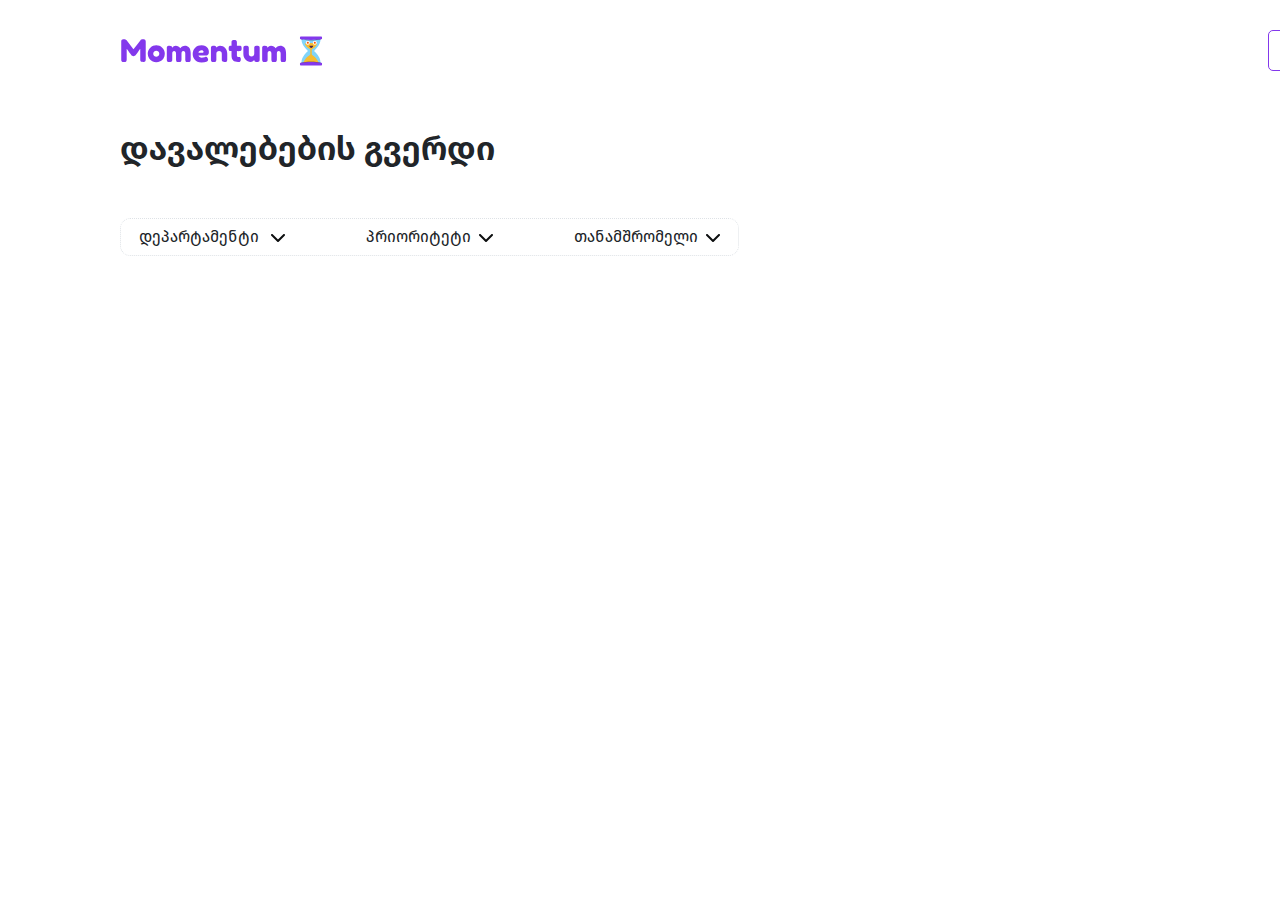
==== index.html @ f6912bec "feat: added filtration box" ====
<!DOCTYPE html>
<html lang="en">
  <head>
    <meta charset="UTF-8" />
    <meta name="viewport" content="width=device-width, initial-scale=1.0" />
    <link rel="stylesheet" href="/css/general.css" />
    <link rel="stylesheet" href="/css/styles.css" />
    <title>Momentum</title>
  </head>
  <body>
    <header>
      <img src="/assets/logo.svg" alt="Momentum logo" />
      <nav class="navbar">
        <ul class="nav-list">
          <li><a href="#" class="nav-link">თანამშრომლის შექმნა</a></li>
          <li>
            <a href="#" class="nav-link cta-link"
              ><img
                src="assets/add.svg"
                alt="Add Icon"
                width="20"
                height="20"
              />შექმენი ახალი დავალება</a
            >
          </li>
        </ul>
      </nav>
    </header>

    <main class="container">
      <h1>დავალებების გვერდი</h1>

      <div class="filter-container">
        <ul class="filter-links">
          <li class="filter-link">
            <a href="#"
              >დეპარტამენტი
              <img
                src="/assets/bottom-arrow.svg"
                alt="bottom arrow"
                width="14px"
                height="8px"
            /></a>
          </li>
          <li class="filter-link">
            <a href="#"
              >პრიორიტეტი<img
                src="/assets/bottom-arrow.svg"
                alt="bottom arrow"
                width="14px"
                height="8px"
            /></a>
          </li>
          <li class="filter-link">
            <a href="#"
              >თანამშრომელი<img
                src="/assets/bottom-arrow.svg"
                alt="bottom arrow"
                width="14px"
                height="8px"
            /></a>
          </li>
        </ul>
      </div>

      <div class="tasks-container grid grid--4-cols">
        <div class="filters hide">
          <ul class="filtration-links">
            <li><input type="checkbox"></input> მარკეტინგის დეპარტამენტი</li>
            <li><input type="checkbox"></input> დიზაინის დეპარტამენტი</li>
            <li><input type="checkbox"></input> ლოჯისტიკის დეპარტამენტი</li>
            <li><input type="checkbox"></input> IT დეპარტამენტი</li>
          </ul>
          <button class="filter-btn">არჩევა</button>
        </div>
      </div>
    </main>
    <script src="/script.js"></script>
  </body>
</html>
---- css/general.css ----
@font-face {
  font-family: "firaGO";
  src: url("/fonts/FiraGO-Book.otf") format("opentype");
  font-weight: 350;
  font-style: normal;
}

@font-face {
  font-family: "firaGO";
  src: url("/fonts/FiraGO-Regular.otf") format("opentype");
  font-weight: 400;
  font-style: normal;
}

@font-face {
  font-family: "firaGO";
  src: url("/fonts/FiraGO-Medium.otf") format("opentype");
  font-weight: 500;
  font-style: normal;
}

@font-face {
  font-family: "firaGO";
  src: url("/fonts/FiraGO-SemiBold.otf") format("opentype");
  font-weight: 600;
  font-style: normal;
}

*,
*::after,
*::before {
  box-sizing: border-box;
  margin: 0;
  padding: 0;
}
html {
  font-size: 62.5%; /* 1 rem = 10px */
  width: 192rem; /* 1920px */
  scroll-behavior: smooth;
}
body {
  width: 100%;
  line-height: 1;
  font-weight: 400;
  font-family: "FiraGO", sans-serif;
  color: #212529;
  overflow-x: hidden;
  background-color: #fff;
}

h1 {
  font-weight: 600;
  font-size: 3.4rem;
  margin-bottom: 5.2rem;
}

h2 {
  font-size: 1.5rem;
  font-weight: 500;
  margin-bottom: 1.2rem;
}
a {
  color: inherit;
  text-decoration: none;
}
ul,
ol {
  list-style: none;
}
img {
  max-width: 100%;
  height: auto;
}

.grid {
  display: grid;
  column-gap: 5.2rem;
}

.grid--4-cols {
  grid-template-columns: repeat(4, 1fr);
}

.hide {
  display: none !important;
}
---- css/styles.css ----
/* HEADER */
header {
  display: flex;
  justify-content: space-between;
  align-items: center;
  padding: 3rem 12rem;
}

.nav-list {
  display: flex;
  align-items: center;
  font-size: 1.6rem;
  line-height: 1.6;
  gap: 4rem;
}

.nav-link {
  border: 1px solid #8338ec;
  border-radius: 5px;
  padding: 1rem 2rem;
  transition: all 0.3s ease;
}

.nav-link:hover {
  border-color: #b588f4;
}

.cta-link {
  display: flex;
  justify-content: center;
  padding: 0.7rem 2rem;
  align-items: center;
  gap: 4px;
  background-color: #8338ec;
  color: #fff;
}

.cta-link:hover {
  background-color: #b588f4;
}

/* MAIN SECTION */
.container {
  padding: 3rem 12rem;
}

/* filters */

.filter-container {
  margin-bottom: 7.9rem;
}

.filter-links {
  display: flex;
  width: max-content;
  border: 1px dotted #dee2e6;
  border-radius: 10px;
  font-size: 1.6rem;
  gap: 4.5rem;
}

.filter-link {
  padding: 1rem 1.8rem;
}

.filter-link img {
  margin-left: 8px;
}

.filters {
  display: flex;
  flex-direction: column;
  gap: 2.5rem;

  position: absolute;
  top: 288px;
  left: 118px;
  width: 688px;
  max-height: max-content;

  font-size: 16px;
  padding: 4rem 3rem 2rem 3rem;
  border: 0.5px solid #8338ec;
  background-color: #fff;
  border-radius: 10px;
  z-index: 999;
}

.filtration-links {
  display: flex;
  flex-direction: column;
  gap: 2.2rem;
}
.filtration-links li {
  display: flex;
  gap: 1.5rem;
}

.filter-btn {
  width: 155px;
  align-self: flex-end;
  background-color: #8338ec;
  font-size: 16px;
  color: #fff;
  border: none;
  border-radius: 2rem;
  padding: 8px 2rem;
}

/* statuses */

.status-column {
  display: flex;
  flex-direction: column;
  gap: 3rem;
}

.status-title {
  font-weight: 500;
  font-size: 2rem;
  padding: 15px 0;
  border-radius: 10px;
  color: #fff;
  text-align: center;
}

.status-0 {
  background-color: #f7bc30;
}

.status-1 {
  background-color: #fb5607;
}

.status-2 {
  background-color: #ff006e;
}

.status-3 {
  background-color: #3a86ff;
}

/* tasks */

.card {
  display: flex;
  flex-direction: column;
  gap: 2.8rem;
  padding: 2rem;
  border-radius: 1.5rem;
  font-size: 14px;
}

.task-details {
  display: flex;
  align-items: center;
  justify-content: space-between;
  font-size: 12px;
}

.content {
  margin: 0 3rem;
}

.tags {
  display: flex;
  align-items: center;
  gap: 1rem;
}

.comments,
.priority {
  display: flex;
  align-items: center;
  gap: 4px;
}

.priority {
  padding: 4px;
  border-radius: 5px;
}

.department {
  width: 88px;
  background-color: #ff66a8;
  color: #fff;
  padding: 5px 9px;
  border-radius: 15px;
  white-space: nowrap;
  overflow: hidden;
  text-overflow: ellipsis;
}

.avatar {
  border-radius: 50%;
}
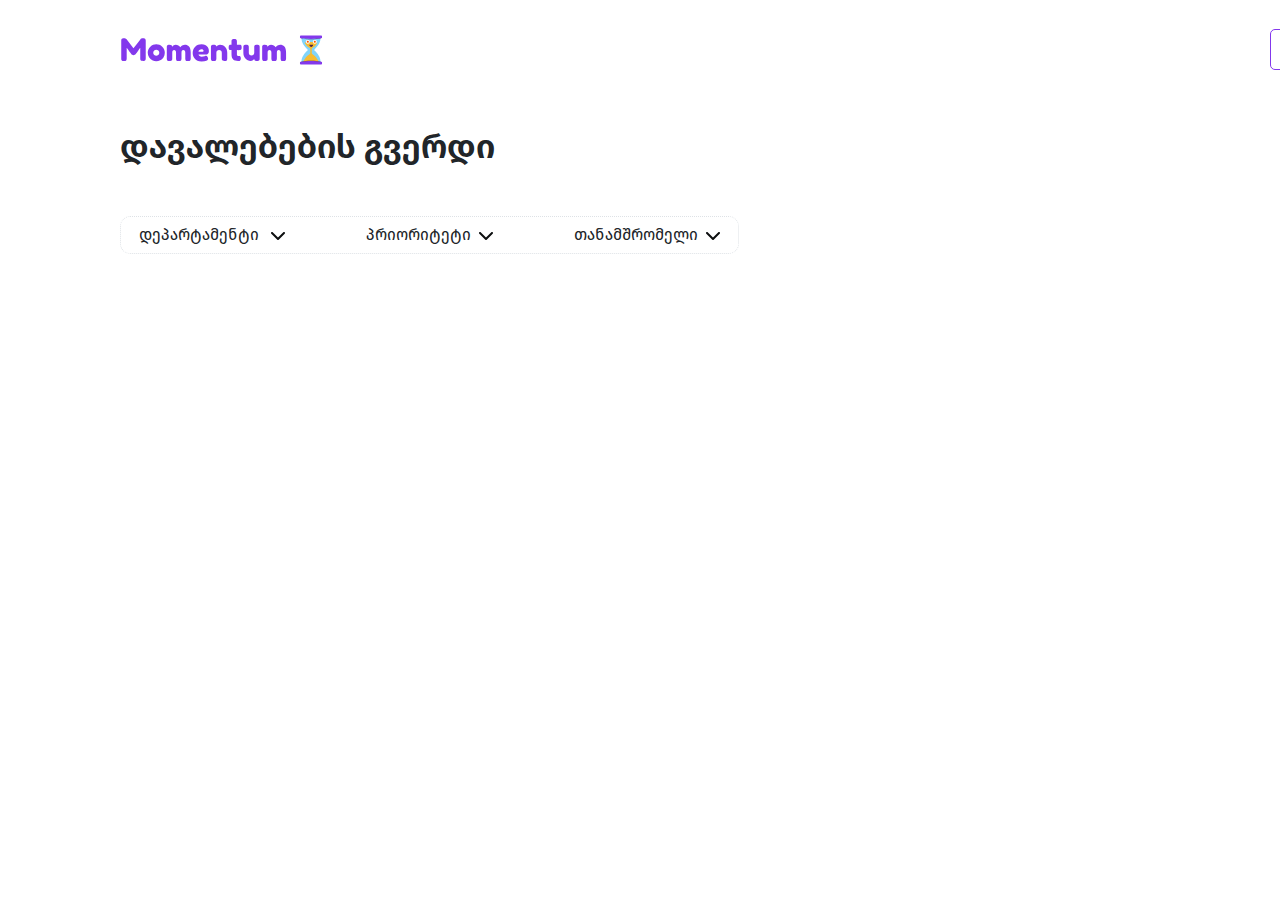
==== commit 758104f0: "feat: created modal ui" ====
--- a/index.html
+++ b/index.html
@@ -12,9 +12,11 @@
       <img src="/assets/logo.svg" alt="Momentum logo" />
       <nav class="navbar">
         <ul class="nav-list">
-          <li><a href="#" class="nav-link">თანამშრომლის შექმნა</a></li>
           <li>
-            <a href="#" class="nav-link cta-link"
+            <a href="#" class="nav-link white-btn">თანამშრომლის შექმნა</a>
+          </li>
+          <li>
+            <a href="#" class="nav-link cta-link purple-btn"
               ><img
                 src="assets/add.svg"
                 alt="Add Icon"
@@ -32,7 +34,7 @@
 
       <div class="filter-container">
         <ul class="filter-links">
-          <li class="filter-link">
+          <li class="filter-link department-link">
             <a href="#"
               >დეპარტამენტი
               <img
@@ -42,7 +44,7 @@
                 height="8px"
             /></a>
           </li>
-          <li class="filter-link">
+          <li class="filter-link priority-link">
             <a href="#"
               >პრიორიტეტი<img
                 src="/assets/bottom-arrow.svg"
@@ -51,7 +53,7 @@
                 height="8px"
             /></a>
           </li>
-          <li class="filter-link">
+          <li class="filter-link employees-link">
             <a href="#"
               >თანამშრომელი<img
                 src="/assets/bottom-arrow.svg"
@@ -65,14 +67,59 @@
 
       <div class="tasks-container grid grid--4-cols">
         <div class="filters hide">
-          <ul class="filtration-links">
-            <li><input type="checkbox"></input> მარკეტინგის დეპარტამენტი</li>
-            <li><input type="checkbox"></input> დიზაინის დეპარტამენტი</li>
-            <li><input type="checkbox"></input> ლოჯისტიკის დეპარტამენტი</li>
-            <li><input type="checkbox"></input> IT დეპარტამენტი</li>
-          </ul>
-          <button class="filter-btn">არჩევა</button>
+          <ul class="filtration-links"></ul>
+          <button class="filter-btn purple-btn">არჩევა</button>
         </div>
+      </div>
+
+      <div class="modal-overlay hide">
+        <dialog class="modal" open>
+          <img
+            class="modal-cancel-svg"
+            src="/assets/Cancel.svg"
+            alt="close modal button"
+          />
+          <form class="modal-form">
+            <div class="modal-content">
+              <h1 class="modal-header">თანამშრომლის დამატება</h1>
+              <div class="modal-row">
+                <div class="modal-col">
+                  <label for="first-name"> სახელი* </label>
+                  <input type="text" id="first-name" required />
+                </div>
+                <div class="modal-col">
+                  <label for="last-name"> გვარი* </label>
+                  <input type="text" id="last-name" required />
+                </div>
+              </div>
+              <div class="modal-col modal-img-div">
+                <p>ავატარი*</p>
+                <div class="form-img-box">
+                  <label for="form-avatar" class="avatar-label">
+                    <img src="/assets/gallery-export.svg" alt="form avatar" />
+                    <p>ატვირთე ფოტო</p>
+                  </label>
+                  <input
+                    type="file"
+                    id="form-avatar"
+                    class="file-input"
+                    required
+                  />
+                </div>
+              </div>
+              <div class="modal-col">
+                <label for="department">დეპარტამენტი*</label>
+                <select id="department" name="departments" required></select>
+              </div>
+            </div>
+            <div class="modal-row modal-btns">
+              <button class="modal-cancel white-btn">გაუქმება</button>
+              <button class="modal-add purple-btn" type="submit">
+                დაამატე თანამშრომელი
+              </button>
+            </div>
+          </form>
+        </dialog>
       </div>
     </main>
     <script src="/script.js"></script>
--- a/css/general.css
+++ b/css/general.css
@@ -81,6 +81,23 @@
   grid-template-columns: repeat(4, 1fr);
 }
 
+.purple-btn {
+  background-color: #8338ec;
+  color: #fff;
+}
+
+.purple-btn:hover {
+  background-color: #b588f4;
+}
+
+.white-btn {
+  border: 1px solid #8338ec;
+}
+
+.white-btn:hover {
+  border-color: #b588f4;
+}
+
 .hide {
   display: none !important;
 }
--- a/css/styles.css
+++ b/css/styles.css
@@ -15,24 +15,17 @@
 }
 
 .nav-link {
-  border: 1px solid #8338ec;
   border-radius: 5px;
   padding: 1rem 2rem;
   transition: all 0.3s ease;
 }
 
-.nav-link:hover {
-  border-color: #b588f4;
-}
-
 .cta-link {
   display: flex;
   justify-content: center;
   padding: 0.7rem 2rem;
   align-items: center;
   gap: 4px;
-  background-color: #8338ec;
-  color: #fff;
 }
 
 .cta-link:hover {
@@ -83,30 +76,47 @@
   border: 0.5px solid #8338ec;
   background-color: #fff;
   border-radius: 10px;
-  z-index: 999;
+  z-index: 100;
 }
 
 .filtration-links {
   display: flex;
   flex-direction: column;
+  overflow: auto;
+  max-height: 16rem;
   gap: 2.2rem;
 }
 .filtration-links li {
   display: flex;
+  align-items: center;
   gap: 1.5rem;
+}
+
+.filtration-links img {
+  cursor: pointer;
+}
+
+.filter-content {
+  display: flex;
+  align-items: center;
+  gap: 1rem;
+}
+
+.filter-avatar {
+  width: 28px;
+  max-height: 28px;
+  border-radius: 50%;
 }
 
 .filter-btn {
   width: 155px;
   align-self: flex-end;
-  background-color: #8338ec;
   font-size: 16px;
-  color: #fff;
   border: none;
   border-radius: 2rem;
   padding: 8px 2rem;
-}
-
+  cursor: pointer;
+}
 /* statuses */
 
 .status-column {
@@ -194,3 +204,113 @@
 .avatar {
   border-radius: 50%;
 }
+
+/* MODAL  */
+.modal-overlay {
+  position: fixed;
+  z-index: 999;
+  top: 0;
+  left: 0;
+  width: 100%;
+  height: 100%;
+  background: rgba(13, 15, 16, 0.15);
+  backdrop-filter: blur(4px);
+}
+.modal {
+  position: absolute;
+  top: 50%;
+  left: 50%;
+  transform: translate(-50%, -50%);
+  width: 100%;
+  max-width: 91.3rem;
+  border: none;
+  border-radius: 1rem;
+  background-color: #fff;
+  padding: 4rem 5rem 6rem 5rem;
+  box-shadow: 0 3rem 5rem rgba(0, 0, 0, 0.2);
+
+  z-index: 1000;
+}
+
+.modal-cancel-svg {
+  float: right;
+  cursor: pointer;
+}
+
+.modal-content {
+  display: flex;
+  flex-direction: column;
+  gap: 4.5rem;
+  color: #343a40;
+  font-size: 1.4rem;
+  margin-bottom: 2.5rem;
+  margin-top: 11.7rem;
+}
+
+.modal-content input,
+.modal-content select {
+  padding: 1rem;
+  border-radius: 6px;
+  border: 2px solid #ced4da;
+}
+
+.modal-content select {
+  width: 50%;
+  justify-self: start;
+}
+
+.modal-header {
+  text-align: center;
+  color: #212529;
+  font-size: 3.2rem;
+  font-weight: 500;
+}
+.modal-row {
+  display: flex;
+  gap: 4.5rem;
+}
+
+.modal-col {
+  display: flex;
+  flex-direction: column;
+  flex: 1;
+  gap: 6px;
+}
+
+.form-img-box {
+  display: flex;
+  justify-content: center;
+  align-items: center;
+  text-align: center;
+  height: 12rem;
+  border-radius: 8px;
+  border: 1px dashed #ced4da;
+}
+
+.avatar-label {
+  cursor: pointer;
+}
+
+.file-input {
+  display: none;
+}
+
+.modal-btns {
+  float: right;
+  gap: 2.2rem;
+}
+
+.modal-cancel {
+  font-size: 1.6rem;
+  border-radius: 5px;
+  padding: 1rem 1.6rem;
+  cursor: pointer;
+}
+
+.modal-add {
+  border: none;
+  font-size: 1.8rem;
+  border-radius: 5px;
+  padding: 0.5rem 2rem;
+  cursor: pointer;
+}
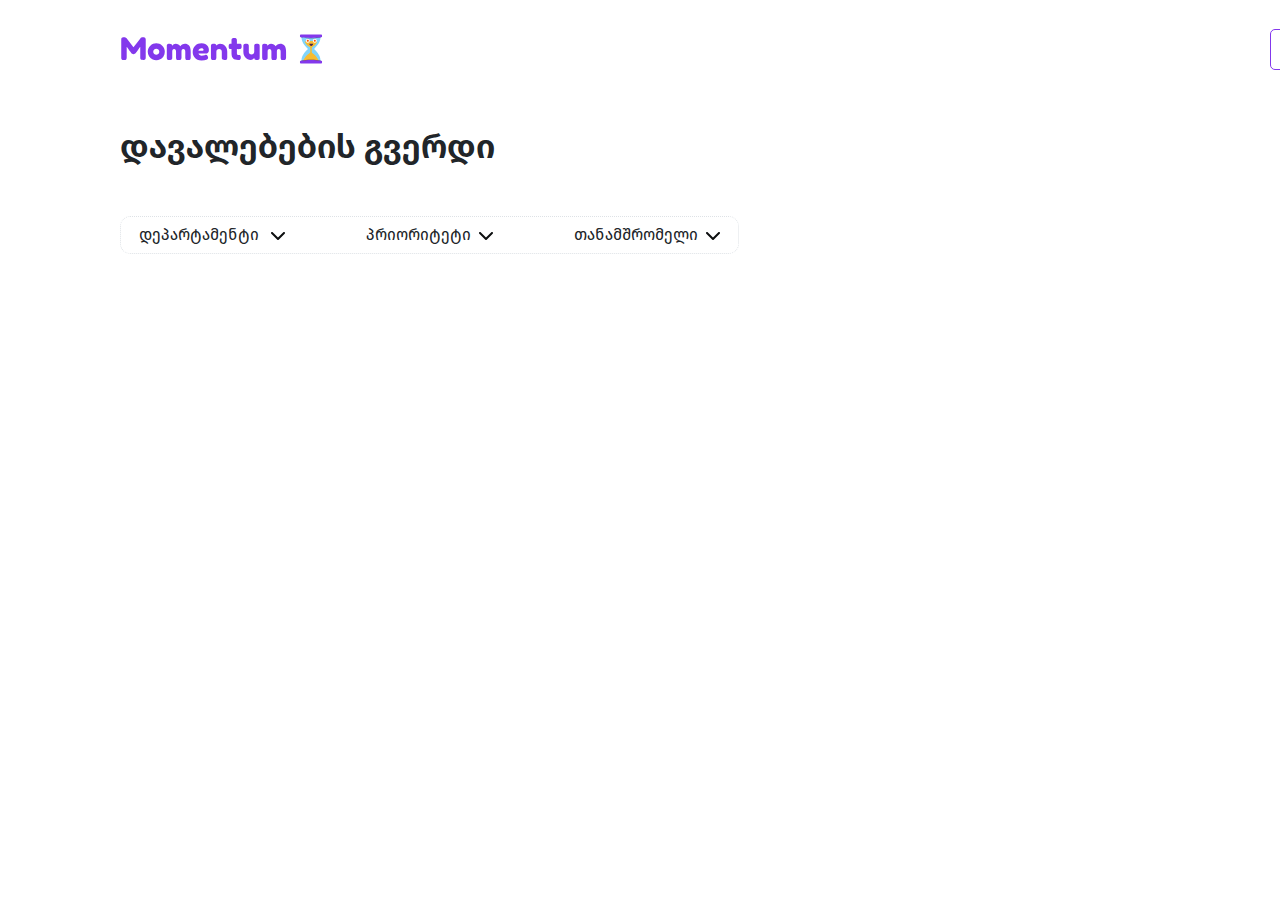
==== commit ed1d8c93: "feat: validating title and description" ====
--- a/index.html
+++ b/index.html
@@ -9,11 +9,13 @@
   </head>
   <body>
     <header>
-      <img src="/assets/logo.svg" alt="Momentum logo" />
+      <a href="/"><img src="/assets/logo.svg" alt="Momentum logo" /></a>
       <nav class="navbar">
         <ul class="nav-list">
           <li>
-            <a href="#" class="nav-link white-btn">თანამშრომლის შექმნა</a>
+            <a href="#" class="nav-link white-btn" id="open-modal"
+              >თანამშრომლის შექმნა</a
+            >
           </li>
           <li>
             <a href="#" class="nav-link cta-link purple-btn"
@@ -75,7 +77,7 @@
       <div class="modal-overlay hide">
         <dialog class="modal" open>
           <img
-            class="modal-cancel-svg"
+            class="modal-cancel-svg modal-cancel"
             src="/assets/Cancel.svg"
             alt="close modal button"
           />
@@ -84,32 +86,81 @@
               <h1 class="modal-header">თანამშრომლის დამატება</h1>
               <div class="modal-row">
                 <div class="modal-col">
-                  <label for="first-name"> სახელი* </label>
-                  <input type="text" id="first-name" required />
+                  <label for="name"> სახელი* </label>
+                  <input type="text" id="name" name="name" required />
+
+                  <ul class="requirements">
+                    <li class="name-min">
+                      <span class="check name-min">&#10003;</span> მინიმუმ 2
+                      სიმბოლო
+                    </li>
+                    <li class="name-max">
+                      <span class="check name-max">&#10003;</span>
+                      მაქსიმუმ 255 სიმბოლო
+                    </li>
+                    <li class="name-letters">
+                      <span class="check name-letters">&#10003; </span>
+                      შეიცავს მხოლოდ ასოებს
+                    </li>
+                  </ul>
                 </div>
                 <div class="modal-col">
-                  <label for="last-name"> გვარი* </label>
-                  <input type="text" id="last-name" required />
+                  <label for="surname"> გვარი* </label>
+                  <input type="text" id="surname" name="surname" required />
+                  <ul class="requirements">
+                    <li class="surname-min">
+                      <span class="check surname-min">&#10003;</span> მინიმუმ 2
+                      სიმბოლო
+                    </li>
+                    <li class="surname-max">
+                      <span class="check surname-max">&#10003; </span>
+                      მაქსიმუმ 255 სიმბოლო
+                    </li>
+                    <li class="surname-letters">
+                      <span class="check surname-letters">&#10003; </span>
+                      შეიცავს მხოლოდ ასოებს
+                    </li>
+                  </ul>
                 </div>
               </div>
               <div class="modal-col modal-img-div">
                 <p>ავატარი*</p>
                 <div class="form-img-box">
-                  <label for="form-avatar" class="avatar-label">
-                    <img src="/assets/gallery-export.svg" alt="form avatar" />
-                    <p>ატვირთე ფოტო</p>
-                  </label>
-                  <input
-                    type="file"
-                    id="form-avatar"
-                    class="file-input"
-                    required
-                  />
+                  <div class="upload-box">
+                    <label for="avatar" class="avatar-label">
+                      <img src="/assets/gallery-export.svg" alt="form avatar" />
+                      <p>ატვირთე ფოტო</p>
+                    </label>
+                    <input
+                      type="file"
+                      id="avatar"
+                      name="avatar"
+                      class="file-input"
+                      accept="image/*"
+                      required
+                    />
+                    <p id="imgError">ფაილის ზომა უნდა იყოს მაქსიმუმ 600KB.</p>
+                  </div>
+                  <div class="preview-box">
+                    <img
+                      src=""
+                      alt="Avatar preview"
+                      id="avatarPreview"
+                      class="avatar"
+                    />
+                    <img
+                      src="/assets/delete_img.svg"
+                      alt="delete image icon"
+                      id="deleteImg"
+                    />
+                  </div>
                 </div>
               </div>
               <div class="modal-col">
                 <label for="department">დეპარტამენტი*</label>
-                <select id="department" name="departments" required></select>
+                <select id="department" name="department" required>
+                  <option disabled selected value></option>
+                </select>
               </div>
             </div>
             <div class="modal-row modal-btns">
--- a/css/general.css
+++ b/css/general.css
@@ -72,6 +72,11 @@
   height: auto;
 }
 
+button,
+select {
+  cursor: pointer;
+}
+
 .grid {
   display: grid;
   column-gap: 5.2rem;
--- a/css/styles.css
+++ b/css/styles.css
@@ -115,7 +115,6 @@
   border: none;
   border-radius: 2rem;
   padding: 8px 2rem;
-  cursor: pointer;
 }
 /* statuses */
 
@@ -207,8 +206,9 @@
 
 /* MODAL  */
 .modal-overlay {
+  z-index: 999;
   position: fixed;
-  z-index: 999;
+  display: flex;
   top: 0;
   left: 0;
   width: 100%;
@@ -217,13 +217,14 @@
   backdrop-filter: blur(4px);
 }
 .modal {
-  position: absolute;
+  position: fixed;
   top: 50%;
   left: 50%;
   transform: translate(-50%, -50%);
   width: 100%;
   max-width: 91.3rem;
   border: none;
+  outline: none;
   border-radius: 1rem;
   background-color: #fff;
   padding: 4rem 5rem 6rem 5rem;
@@ -244,7 +245,7 @@
   color: #343a40;
   font-size: 1.4rem;
   margin-bottom: 2.5rem;
-  margin-top: 11.7rem;
+  margin-top: 9rem;
 }
 
 .modal-content input,
@@ -277,6 +278,17 @@
   gap: 6px;
 }
 
+.requirements {
+  font-size: 1rem;
+  font-weight: 350;
+}
+
+.check {
+  color: #6c757d;
+  font-size: 1.6rem;
+  font-weight: 600;
+}
+
 .form-img-box {
   display: flex;
   justify-content: center;
@@ -284,7 +296,7 @@
   text-align: center;
   height: 12rem;
   border-radius: 8px;
-  border: 1px dashed #ced4da;
+  border: 2px dashed #ced4da;
 }
 
 .avatar-label {
@@ -292,7 +304,10 @@
 }
 
 .file-input {
-  display: none;
+  position: absolute;
+  top: 0;
+  left: 0;
+  opacity: 0;
 }
 
 .modal-btns {
@@ -314,3 +329,116 @@
   padding: 0.5rem 2rem;
   cursor: pointer;
 }
+
+.preview-box {
+  display: none;
+  flex-direction: column;
+  align-items: center;
+  position: relative;
+}
+
+#imgError {
+  color: red;
+  display: none;
+  margin-top: 2rem;
+}
+
+#avatarPreview {
+  width: 8.8rem;
+  max-height: 8.8rem;
+}
+
+#deleteImg {
+  position: absolute;
+  bottom: 0;
+  right: 0;
+  cursor: pointer;
+}
+
+/* ADD TASKS */
+
+.addTasks-form {
+  display: grid;
+  grid-template-columns: repeat(2, 1fr);
+  column-gap: 16.1rem;
+
+  font-size: 1.6rem;
+  color: #343a40;
+}
+
+.addTasks-form .requirements {
+  display: flex;
+  flex-direction: column;
+  font-weight: 350;
+  font-size: 1rem;
+  color: #6c757d;
+  gap: 2px;
+}
+
+.addTasks-row {
+  display: flex;
+  gap: 3.2rem;
+}
+
+.addTasks-main-col {
+  width: 55rem;
+  display: flex;
+  flex-direction: column;
+  gap: 5.5rem;
+  margin-left: 5.5rem;
+}
+
+.addTasks-col {
+  width: 55rem;
+  display: flex;
+  flex-direction: column;
+  gap: 4px;
+}
+
+.addTasks-second-col {
+  margin-right: 37rem;
+  width: 55rem;
+  display: flex;
+  flex-direction: column;
+}
+
+.department-div {
+  margin-bottom: 6.1rem;
+}
+
+.employee-div {
+  margin-bottom: 16rem;
+}
+
+.addTasks-form input,
+.addTasks-form select,
+.addTasks-form textarea {
+  border-radius: 5px;
+  outline: none;
+  border: 1px solid #dee2e6;
+  padding: 14px;
+}
+
+.addTasks-form input:focus,
+.addTasks-form select:focus,
+.addTasks-form textarea:focus {
+  border: 1px solid #8338ec;
+}
+
+.addTasks-description {
+  width: 55rem;
+  height: 13.3rem;
+  resize: none;
+}
+.addTasks-button-box {
+  display: flex;
+  justify-content: flex-end;
+  margin-top: 14.5rem;
+}
+
+.addTask-btn {
+  border: none;
+  font-size: 1.8rem;
+  border-radius: 5px;
+  padding: 1rem 2rem;
+}
